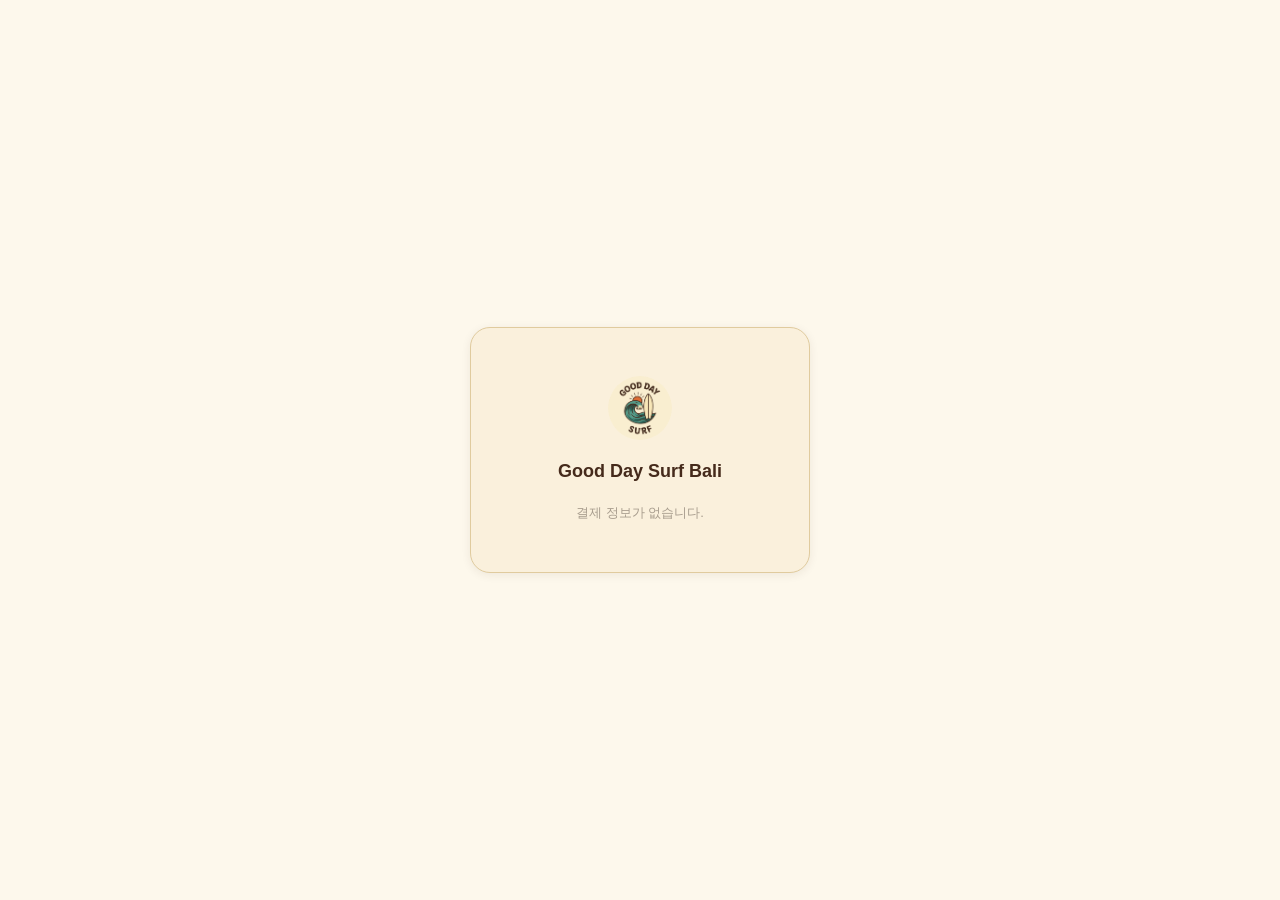
==== booking-success.html @ 705d716d "Add Toss Payments lesson booking page (test scaffold) Customer-facing /booking.html charges a fixed " ====
<!DOCTYPE html>
<html lang="ko">
<head>
<meta charset="UTF-8">
<meta name="viewport" content="width=device-width, initial-scale=1.0">
<title>결제 확인 — Good Day Surf Bali</title>
<link rel="stylesheet" href="style.css">
</head>
<body>

  <div class="auth-gate">
    <div class="auth-card">
      <img class="brand-badge auth-badge" src="logo1.png" alt="Good Day Surf logo">
      <p class="brand-name">Good Day Surf Bali</p>
      <p id="result-message" class="auth-desc">결제 확인 중...</p>
    </div>
  </div>

  <script src="booking-success.js"></script>
</body>
</html>
---- style.css ----
/* ========================================================
   Good Day Surf Bali — 매출 · 예약 대시보드
   design.md 토큰 기반. 새 HEX를 발명하지 않는다.
   ======================================================== */

:root {
  /* Primary — 웨이브 틸 */
  --primary-50:  #E7F1EE;
  --primary-100: #C3DED7;
  --primary-300: #74B3A4;
  --primary-500: #2E7C6E;
  --primary-700: #1B5449;

  /* Accent — 선셋 오렌지 */
  --accent-50:  #FCEEE3;
  --accent-100: #F7D2B7;
  --accent-300: #EE9A63;
  --accent-500: #DE672B;
  --accent-700: #A94818;

  /* Base — 크림 */
  --cream-50:  #FDF8EC;
  --cream-300: #FAF0DC;
  --cream-500: #F2E3C2;
  --cream-700: #E0CB9E;

  /* Ink — 코코아 */
  --cocoa-500: #6B4630;
  --cocoa-700: #452A1B;
  --cocoa-900: #2E1B10;

  /* Neutral — 웜 그레이 */
  --neutral-0:   #FFFFFF;
  --neutral-50:  #FAF8F4;
  --neutral-100: #F0ECE4;
  --neutral-200: #DFD9CE;
  --neutral-400: #A79C8D;
  --neutral-600: #6E6357;
  --neutral-800: #3D352C;

  /* Semantic */
  --success-500: #2E7C6E;
  --success-bg:  #E7F1EE;
  --warning-500: #E0A03A;
  --warning-bg:  #FBF0DC;
  --error-500:   #C4453A;
  --error-bg:    #FAEAE8;
  --info-500:    #17A2E0;
  --info-bg:     #E6F4FC;

  /* Spacing */
  --space-xs: 4px;
  --space-sm: 8px;
  --space-md: 16px;
  --space-lg: 24px;
  --space-xl: 48px;
  --space-2xl: 96px;

  /* Radius / Border / Shadow */
  --radius-sm: 6px;
  --radius-md: 12px;
  --radius-lg: 20px;
  --radius-full: 999px;
  --border-ink: 1.5px solid var(--cocoa-700);
  --border-soft: 1px solid var(--neutral-200);
  --border-cream: 1px solid var(--cream-700);
  --shadow-card: 0 2px 10px rgba(69, 42, 27, 0.08);

  --font-sans: 'Poppins', 'Pretendard', 'Apple SD Gothic Neo', 'Noto Sans KR', sans-serif;
}

* { box-sizing: border-box; }

/* hidden 속성은 display:flex 같은 클래스 규칙에 밀려 무시될 수 있어 명시적으로 최우선 적용 */
[hidden] { display: none !important; }

body {
  margin: 0;
  background: var(--cream-50);
  color: var(--cocoa-700);
  font-family: var(--font-sans);
  font-size: 15px;
  line-height: 1.7;
}

/* ---------- 섹션 등장 애니메이션 (모션 최소화 설정 존중) ---------- */

@media (prefers-reduced-motion: no-preference) {
  @keyframes fadeSlideUp {
    from { opacity: 0; transform: translateY(14px); }
    to { opacity: 1; transform: translateY(0); }
  }

  @keyframes cellFadeIn {
    from { opacity: 0; }
    to { opacity: 1; }
  }

  .topbar,
  .page > * {
    animation: fadeSlideUp 0.5s cubic-bezier(0.16, 1, 0.3, 1) both;
  }

  .topbar { animation-delay: 0s; }
  .page > *:nth-child(1) { animation-delay: 0.04s; }
  .page > *:nth-child(2) { animation-delay: 0.09s; }
  .page > *:nth-child(3) { animation-delay: 0.14s; }
  .page > *:nth-child(4) { animation-delay: 0.19s; }
  .page > *:nth-child(5) { animation-delay: 0.24s; }
  .page > *:nth-child(6) { animation-delay: 0.29s; }
  .page > *:nth-child(7) { animation-delay: 0.34s; }
  .page > *:nth-child(8) { animation-delay: 0.39s; }

  .stat-grid .stat-tile {
    animation: fadeSlideUp 0.45s cubic-bezier(0.16, 1, 0.3, 1) both;
  }
  .stat-grid .stat-tile:nth-child(1) { animation-delay: 0.15s; }
  .stat-grid .stat-tile:nth-child(2) { animation-delay: 0.2s; }
  .stat-grid .stat-tile:nth-child(3) { animation-delay: 0.25s; }
  .stat-grid .stat-tile:nth-child(4) { animation-delay: 0.3s; }

  .card:hover {
    transform: translateY(-2px);
    box-shadow: 0 6px 20px rgba(69, 42, 27, 0.12);
  }

  .card {
    transition: transform 0.25s ease, box-shadow 0.25s ease;
  }
}

/* ---------- Header ---------- */

.topbar {
  display: flex;
  align-items: center;
  justify-content: space-between;
  padding: var(--space-md) var(--space-lg);
  background: var(--cream-50);
  border-bottom: var(--border-cream);
}

.brand {
  display: flex;
  align-items: center;
  gap: var(--space-md);
}

.brand-badge {
  width: 64px;
  height: 64px;
  border-radius: var(--radius-full);
  object-fit: cover;
  flex-shrink: 0;
}

.brand-name {
  margin: 0;
  font-weight: 700;
  font-size: 18px;
  color: var(--cocoa-700);
}

.brand-sub {
  margin: 0;
  font-size: 12px;
  font-weight: 500;
  color: var(--neutral-400);
}

.brand-meta {
  margin: 0;
  font-size: 12px;
  color: var(--neutral-400);
}

.topbar-side {
  display: flex;
  flex-direction: column;
  align-items: flex-end;
  gap: var(--space-sm);
}

.voc-link {
  display: inline-flex;
  align-items: center;
  height: 32px;
  padding: 0 var(--space-md);
  border-radius: var(--radius-sm);
  border: 1.5px solid var(--cocoa-700);
  color: var(--cocoa-700);
  font-size: 12px;
  font-weight: 600;
  text-decoration: none;
  background: transparent;
  transition: background 0.2s ease;
}

.voc-link:hover {
  background: var(--cream-300);
}

.topbar-actions {
  display: flex;
  align-items: center;
  gap: var(--space-sm);
}

.logout-btn {
  cursor: pointer;
  font-family: inherit;
}

/* ---------- 로그인 게이트 ---------- */

.auth-gate {
  min-height: 100vh;
  display: flex;
  align-items: center;
  justify-content: center;
  background: var(--cream-50);
  padding: var(--space-lg);
}

.auth-card {
  width: 100%;
  max-width: 340px;
  display: flex;
  flex-direction: column;
  align-items: center;
  gap: var(--space-md);
  padding: var(--space-xl) var(--space-lg);
  background: var(--cream-300);
  border: var(--border-cream);
  border-radius: var(--radius-lg);
  box-shadow: var(--shadow-card);
  text-align: center;
}

.auth-badge {
  width: 64px;
  height: 64px;
}

.auth-desc {
  margin: 0;
  font-size: 13px;
  color: var(--neutral-400);
}

.auth-btn {
  width: 100%;
  display: flex;
  align-items: center;
  justify-content: center;
  gap: var(--space-sm);
  height: 44px;
  border-radius: var(--radius-sm);
  font-size: 14px;
  font-weight: 600;
  font-family: inherit;
  cursor: pointer;
  transition: opacity 0.2s ease;
}

.auth-btn:hover {
  opacity: 0.9;
}

.auth-btn-icon {
  display: inline-flex;
  align-items: center;
  justify-content: center;
  width: 20px;
  height: 20px;
  border-radius: var(--radius-full);
  font-size: 12px;
  font-weight: 700;
  flex-shrink: 0;
}

.auth-btn-google {
  background: var(--neutral-0);
  color: var(--cocoa-700);
  border: 1.5px solid var(--neutral-200);
}

.auth-btn-google .auth-btn-icon {
  background: var(--cocoa-700);
  color: var(--neutral-0);
}

.auth-btn-kakao {
  background: #FEE500;
  color: #391B1B;
  border: none;
}

.auth-btn-kakao .auth-btn-icon {
  background: #391B1B;
  color: #FEE500;
}

.auth-error {
  margin: 0;
  font-size: 12px;
  color: var(--error-500);
}

/* ---------- 예약 결제 (booking.html) ---------- */

.booking-price-box {
  width: 100%;
  padding: var(--space-md);
  background: var(--cream-50);
  border: var(--border-cream);
  border-radius: var(--radius-md);
  text-align: center;
}

.booking-price-label {
  margin: 0 0 var(--space-xs);
  font-size: 12px;
  color: var(--neutral-400);
}

.booking-price-idr {
  margin: 0;
  font-size: 20px;
  font-weight: 700;
  color: var(--cocoa-700);
}

.booking-price-krw {
  margin: var(--space-xs) 0 0;
  font-size: 13px;
  color: var(--primary-500);
}

.booking-input {
  width: 100%;
  height: 44px;
  padding: 0 var(--space-md);
  border-radius: var(--radius-sm);
  border: 1.5px solid var(--neutral-200);
  background: var(--neutral-0);
  color: var(--cocoa-700);
  font-size: 14px;
  font-family: inherit;
}

.booking-input:focus {
  outline: none;
  border-color: var(--primary-500);
}

.auth-btn-pay {
  background: var(--accent-500);
  color: var(--neutral-0);
  border: none;
}

.auth-btn-pay:disabled {
  opacity: 0.5;
  cursor: not-allowed;
}

/* ---------- Page layout ---------- */

.page {
  max-width: 1200px;
  margin: 0 auto;
  padding: var(--space-lg) var(--space-lg) var(--space-2xl);
  display: flex;
  flex-direction: column;
  gap: var(--space-lg);
}

/* ---------- Filter row ---------- */

.filter-row {
  display: flex;
  gap: var(--space-sm);
}

.filter-btn {
  height: 36px;
  padding: 0 var(--space-md);
  border-radius: var(--radius-sm);
  border: 1.5px solid var(--cocoa-700);
  background: transparent;
  color: var(--cocoa-700);
  font-family: var(--font-sans);
  font-size: 13px;
  font-weight: 600;
  cursor: pointer;
  transition: background-color 0.2s ease, border-color 0.2s ease, color 0.2s ease, transform 0.15s ease;
}

.filter-btn:active { transform: scale(0.96); }

.filter-btn:hover { background: var(--cream-300); }

.filter-btn.is-active {
  background: var(--accent-500);
  border-color: var(--accent-500);
  color: var(--cream-50);
}

.filter-btn.is-active:hover { background: var(--accent-700); }

.label-short { display: none; }

/* ---------- Stat tiles ---------- */

.stat-grid {
  display: grid;
  grid-template-columns: repeat(auto-fit, minmax(220px, 1fr));
  gap: var(--space-lg);
}

.stat-tile {
  background: var(--cream-300);
  border: var(--border-ink);
  border-radius: var(--radius-md);
  padding: var(--space-lg);
}

.stat-label {
  margin: 0 0 var(--space-sm);
  font-size: 13px;
  font-weight: 600;
  color: var(--cocoa-500);
}

.stat-value {
  margin: 0;
  font-size: 32px;
  font-weight: 700;
  color: var(--cocoa-700);
  font-variant-numeric: proportional-nums;
}

.stat-delta {
  margin: var(--space-xs) 0 0;
  font-size: 13px;
  font-weight: 600;
  min-height: 1.4em;
}

.stat-delta.is-trend.is-up { color: var(--success-500); }
.stat-delta.is-trend.is-down { color: var(--error-500); }
/* 계절 요인은 성과 판단(초록/빨강)이 아니므로 중립색으로 표기 */
.stat-delta.is-seasonal { color: var(--neutral-600); font-weight: 500; }

/* ---------- Cards ---------- */

.card {
  background: var(--neutral-0);
  border: var(--border-soft);
  border-radius: var(--radius-md);
  padding: var(--space-lg);
  box-shadow: var(--shadow-card);
}

.card-head {
  display: flex;
  align-items: center;
  justify-content: space-between;
  gap: var(--space-md);
  margin-bottom: var(--space-md);
}

.card-head h2 {
  margin: 0;
  font-size: 20px;
  font-weight: 600;
  color: var(--cocoa-700);
}

.split-grid {
  display: grid;
  grid-template-columns: repeat(auto-fit, minmax(320px, 1fr));
  gap: var(--space-lg);
}

/* ---------- Chart chrome ---------- */

.chart-wrap {
  position: relative;
}

.chart-svg {
  width: 100%;
  height: auto;
  display: block;
  overflow: visible;
}

.axis-line { stroke: var(--neutral-200); stroke-width: 1; }
.axis-label { fill: var(--neutral-400); font-size: 11px; font-family: var(--font-sans); }

.legend {
  display: flex;
  gap: var(--space-md);
  flex-wrap: wrap;
}

.legend-item {
  display: flex;
  align-items: center;
  gap: 6px;
  font-size: 12px;
  font-weight: 500;
  color: var(--cocoa-500);
}

.legend-key {
  width: 14px;
  height: 2px;
  border-radius: 1px;
  display: inline-block;
}

.tooltip {
  position: absolute;
  pointer-events: none;
  background: var(--cocoa-700);
  color: var(--cream-50);
  border-radius: var(--radius-sm);
  padding: 8px 10px;
  font-size: 12px;
  line-height: 1.5;
  box-shadow: var(--shadow-card);
  transform: translate(-50%, -110%);
  white-space: nowrap;
  z-index: 5;
}

.tooltip .tt-value { font-weight: 700; }
.tooltip .tt-row { display: flex; align-items: center; gap: 6px; }
.tooltip .tt-key { width: 10px; height: 2px; display: inline-block; border-radius: 1px; }
.tooltip .tt-note { margin-top: 4px; color: var(--cream-300); font-size: 11px; }

/* ---------- Table toggle & tables ---------- */

.table-toggle {
  margin-top: var(--space-md);
}

.table-toggle summary {
  cursor: pointer;
  font-size: 13px;
  font-weight: 600;
  color: var(--accent-700);
}

.table-scroll {
  overflow-x: auto;
  margin-top: var(--space-sm);
}

table {
  width: 100%;
  border-collapse: collapse;
  font-size: 13px;
}

th, td {
  text-align: left;
  padding: 10px 12px;
  border-bottom: var(--border-soft);
  font-variant-numeric: tabular-nums;
}

th {
  color: var(--neutral-600);
  font-weight: 600;
  font-size: 12px;
  text-transform: uppercase;
  letter-spacing: 0.05em;
}

td { color: var(--cocoa-700); }

/* ---------- Heatmap scale legend ---------- */

.heat-scale {
  display: flex;
  align-items: center;
  gap: 4px;
  font-size: 11px;
  color: var(--neutral-400);
}

.heat-swatch {
  width: 14px;
  height: 14px;
  border-radius: 3px;
  display: inline-block;
  border: var(--border-soft);
}

.heat-cell {
  cursor: pointer;
}

.heat-cell:hover, .heat-cell:focus {
  outline: none;
  filter: brightness(1.08);
}

.heat-label {
  font-weight: 600;
  font-size: 11px;
  pointer-events: none;
}
.chip.chip-cancelled { background: var(--error-bg); color: var(--error-500); }

/* ---------- Bars (hover lift) ---------- */

.bar {
  cursor: pointer;
}

.bar:hover, .bar:focus {
  outline: none;
  filter: brightness(1.08);
}

@media (max-width: 640px) {
  .topbar { flex-direction: column; align-items: flex-start; gap: var(--space-sm); }
  .topbar-side { align-items: flex-end; width: 100%; }

  /* 필터 버튼: 좁은 화면에서 한 줄로 안 들어가므로 2x2 그리드 + 축약 라벨로 전환 */
  .filter-row {
    display: grid;
    grid-template-columns: 1fr 1fr;
  }

  .filter-btn {
    height: auto;
    min-height: 40px;
    padding: 8px 6px;
    white-space: normal;
    line-height: 1.3;
    text-align: center;
  }

  .label-full { display: none; }
  .label-short { display: inline; }

  /* KPI 스탯 타일도 좁은 화면에서 2x2 그리드로 고정 */
  .stat-grid {
    grid-template-columns: 1fr 1fr;
  }

  .stat-tile { padding: var(--space-md); }
  .stat-value { font-size: 22px; }
}
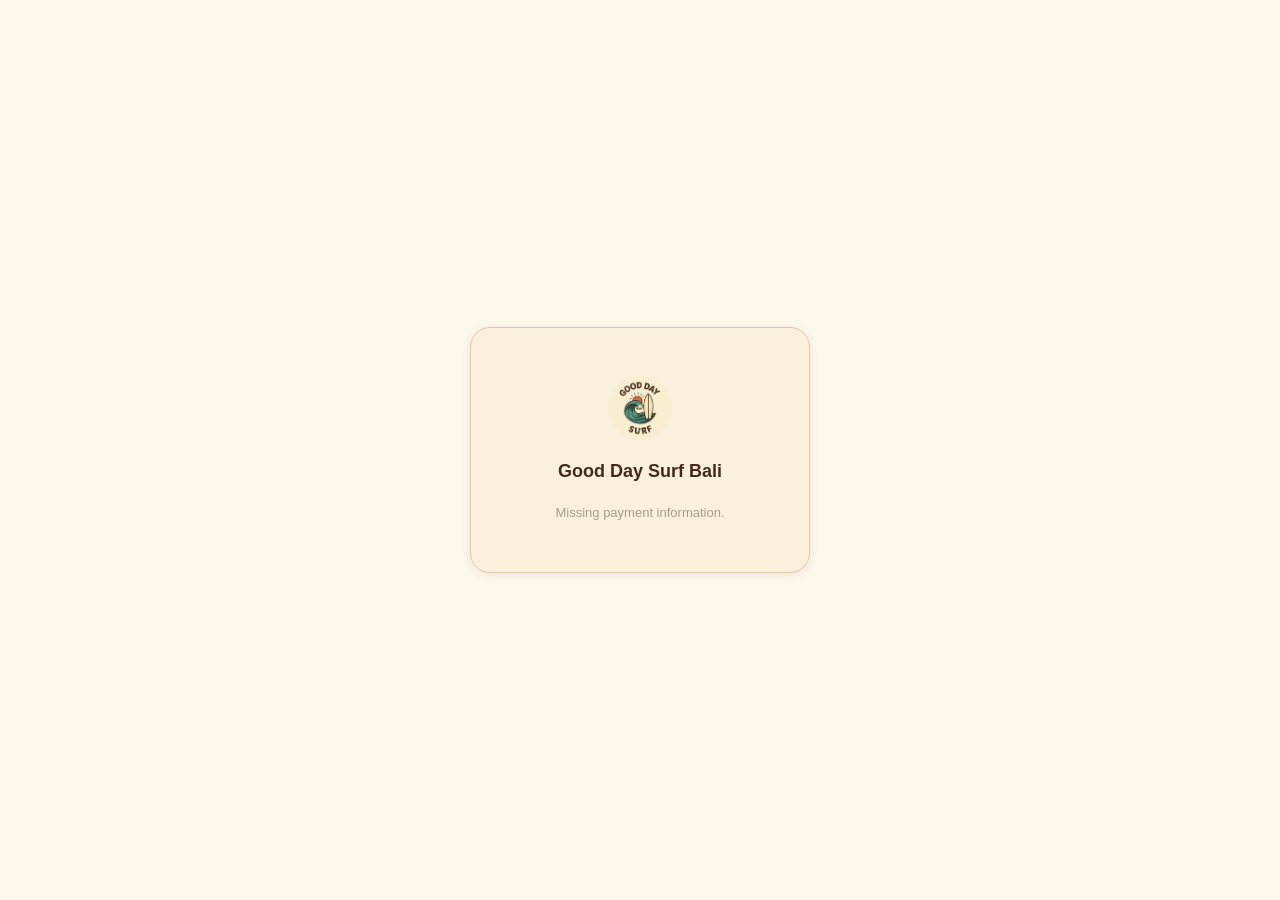
==== commit 72c7590c: "Translate all user-facing UI text to English Login screen, booking form, payment success page, and A" ====
--- a/booking-success.html
+++ b/booking-success.html
@@ -1,9 +1,9 @@
 <!DOCTYPE html>
-<html lang="ko">
+<html lang="en">
 <head>
 <meta charset="UTF-8">
 <meta name="viewport" content="width=device-width, initial-scale=1.0">
-<title>결제 확인 — Good Day Surf Bali</title>
+<title>Payment Confirmation — Good Day Surf Bali</title>
 <link rel="stylesheet" href="style.css">
 </head>
 <body>
@@ -12,7 +12,8 @@
     <div class="auth-card">
       <img class="brand-badge auth-badge" src="logo1.png" alt="Good Day Surf logo">
       <p class="brand-name">Good Day Surf Bali</p>
-      <p id="result-message" class="auth-desc">결제 확인 중...</p>
+      <p id="result-message" class="auth-desc">Confirming payment...</p>
+      <div class="booking-price-box" id="result-summary" hidden></div>
     </div>
   </div>
 
--- a/style.css
+++ b/style.css
@@ -193,6 +193,7 @@
   font-weight: 600;
   text-decoration: none;
   background: transparent;
+  white-space: nowrap;
   transition: background 0.2s ease;
 }
 
@@ -202,7 +203,9 @@
 
 .topbar-actions {
   display: flex;
-  align-items: center;
+  flex-wrap: wrap;
+  align-items: center;
+  justify-content: flex-end;
   gap: var(--space-sm);
 }
 
@@ -307,7 +310,47 @@
   color: var(--error-500);
 }
 
+.auth-divider {
+  width: 100%;
+  display: flex;
+  align-items: center;
+  gap: var(--space-sm);
+  color: var(--neutral-400);
+  font-size: 11px;
+}
+
+.auth-divider::before,
+.auth-divider::after {
+  content: '';
+  flex: 1;
+  height: 1px;
+  background: var(--cream-700);
+}
+
+.auth-btn-guest {
+  background: var(--cocoa-700);
+  color: var(--cream-50);
+  border: none;
+}
+
 /* ---------- 예약 결제 (booking.html) ---------- */
+
+.booking-card {
+  max-width: 400px;
+}
+
+.booking-field {
+  width: 100%;
+  text-align: left;
+}
+
+.booking-label {
+  display: block;
+  margin: 0 0 4px;
+  font-size: 12px;
+  font-weight: 600;
+  color: var(--neutral-400);
+}
 
 .booking-price-box {
   width: 100%;
